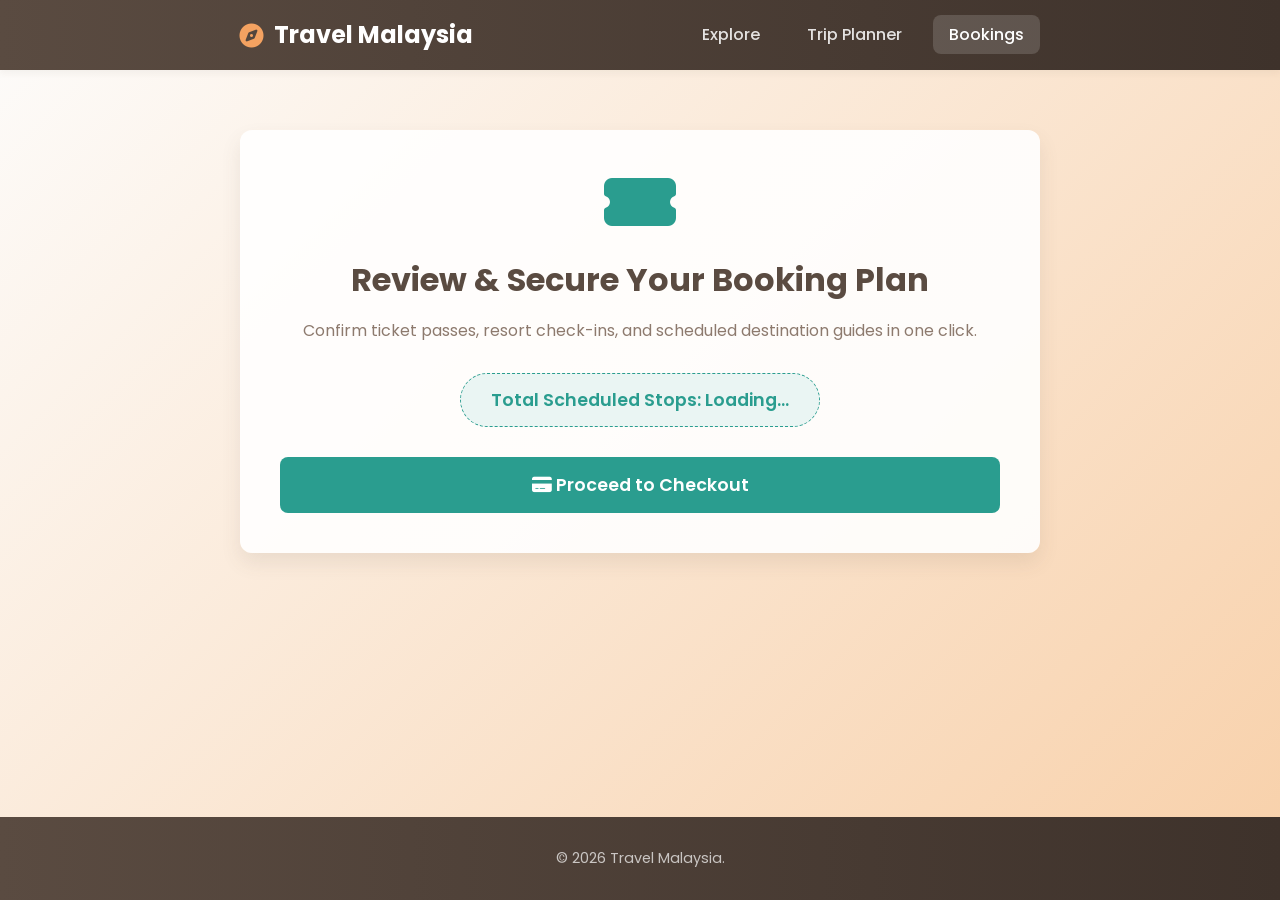
==== booking.html @ 1cf14736 "ok" ====
<!DOCTYPE html>
<html lang="en">
<head>
  <meta charset="UTF-8" />
  <meta name="viewport" content="width=device-width, initial-scale=1.0" />
  <title> Confirm Bookings - Travel Malaysia </title>
  <link rel="stylesheet" href="https://cdnjs.cloudflare.com/ajax/libs/font-awesome/6.4.0/css/all.min.css" />
  <link href="https://fonts.googleapis.com/css2?family=Poppins:wght@300;400;500;600;700&display=swap" rel="stylesheet" />
  
  <style>
    :root {
      --primary-gradient: linear-gradient(135deg, #fdfcfb 0%, #f8d0a9 100%);
      --header-gradient: linear-gradient(90deg, #5a4b41, #3e322b);
      --accent-color: #2a9d8f;
      --accent-hover: #264653;
      --text-main: #5a4b41;
      --text-light: #8d7a6e;
      --card-bg: rgba(255, 255, 255, 0.9);
      --shadow-sm: 0 4px 6px rgba(90, 75, 65, 0.05);
      --shadow-md: 0 10px 20px rgba(90, 75, 65, 0.1);
      --radius: 12px;
    }

    * {
      margin: 0;
      padding: 0;
      box-sizing: border-box;
      font-family: "Poppins", sans-serif;
    }

    body {
      background: var(--primary-gradient);
      background-attachment: fixed;
      color: var(--text-main);
      line-height: 1.6;
      display: flex;
      flex-direction: column;
      min-height: 100vh;
    }

    .container {
      max-width: 800px;
      margin: 0 auto;
      padding: 0 24px;
      width: 100%;
    }

    .site-header {
      background: var(--header-gradient);
      box-shadow: var(--shadow-sm);
    }

    .nav-container {
      display: flex;
      justify-content: space-between;
      align-items: center;
      padding: 16px 0;
    }

    .logo {
      color: #fff;
      font-size: 1.5rem;
      font-weight: 700;
      text-decoration: none;
      display: flex;
      align-items: center;
      gap: 10px;
    }

    .logo i {
      color: #f4a261;
    }

    .nav-menu {
      display: flex;
      list-style: none;
      gap: 15px;
    }

    .nav-menu a {
      color: rgba(255, 255, 255, 0.85);
      text-decoration: none;
      font-weight: 500;
      padding: 8px 16px;
      border-radius: 8px;
    }

    .nav-menu a:hover, .nav-menu a.active {
      color: #fff;
      background: rgba(255, 255, 255, 0.15);
    }

    .main-content {
      padding: 60px 0 80px;
      flex-grow: 1;
    }

    .booking-summary-box {
      background: var(--card-bg);
      border-radius: var(--radius);
      padding: 40px;
      box-shadow: var(--shadow-md);
      text-align: center;
    }

    .booking-summary-box i.main-icon {
      font-size: 4rem;
      color: var(--accent-color);
      margin-bottom: 20px;
    }

    .booking-summary-box h2 {
      font-size: 2rem;
      margin-bottom: 12px;
    }

    .booking-summary-box p {
      color: var(--text-light);
      margin-bottom: 30px;
    }

    .stats-badge {
      display: inline-block;
      background: #eaf5f3;
      color: var(--accent-color);
      padding: 12px 30px;
      border-radius: 50px;
      font-weight: 600;
      font-size: 1.1rem;
      margin-bottom: 30px;
      border: 1px dashed var(--accent-color);
    }

    .btn-checkout {
      display: block;
      width: 100%;
      background: var(--accent-color);
      color: #fff;
      padding: 15px;
      border-radius: 8px;
      border: none;
      font-weight: 600;
      font-size: 1.1rem;
      cursor: pointer;
      text-decoration: none;
      transition: all 0.2s ease;
    }

    .btn-checkout:hover {
      background: var(--accent-hover);
    }

    footer {
      background: var(--header-gradient);
      color: rgba(255, 255, 255, 0.7);
      text-align: center;
      padding: 30px 0;
      font-size: 0.9rem;
      margin-top: auto;
    }
  </style>
</head>
<body>

  <header class="site-header">
    <div class="container nav-container">
      <a href="index.html" class="logo">
        <i class="fas fa-compass"></i> Travel Malaysia
      </a>
      <nav>
        <ul class="nav-menu">
          <li><a href="index.html">Explore</a></li>
          <li><a href="planner.html">Trip Planner</a></li>
          <li><a href="booking.html" class="active">Bookings</a></li>
        </ul>
      </nav>
    </div>
  </header>

  <main class="container main-content">
    <div class="booking-summary-box">
      <i class="fas fa-ticket-alt main-icon"></i>
      <h2>Review & Secure Your Booking Plan</h2>
      <p>Confirm ticket passes, resort check-ins, and scheduled destination guides in one click.</p>
      
      <div class="stats-badge" id="ticket-counter">
        Total Scheduled Stops: Loading...
      </div>

      <button class="btn-checkout" onclick="executeCheckout()">
        <i class="fas fa-credit-card"></i> Proceed to Checkout
      </button>
    </div>
  </main>

  <footer>
    <div class="container">
      <p>&copy; 2026 Travel Malaysia.</p>
    </div>
  </footer>

  <script>
    async function loadBookingSummary() {
      try {
        const response = await fetch('api/get_itinerary.php');
        const result = await response.json();

        if (result.success) {
          const count = result.count || 0;
          document.getElementById('ticket-counter').innerHTML = `Total Scheduled Stops: <strong>${count} Destinations</strong>`;
        } else {
          document.getElementById('ticket-counter').innerText = "Total Scheduled Stops: 0";
        }
      } catch (error) {
        console.error("Failed to connect to summary data counter:", error);
      }
    }

    function executeCheckout() {
      alert("Redirecting securely to global booking networks... Enjoy your journey across Malaysia! 🇲🇾");
    }

    document.addEventListener("DOMContentLoaded", loadBookingSummary);
  </script>
</body>
</html>
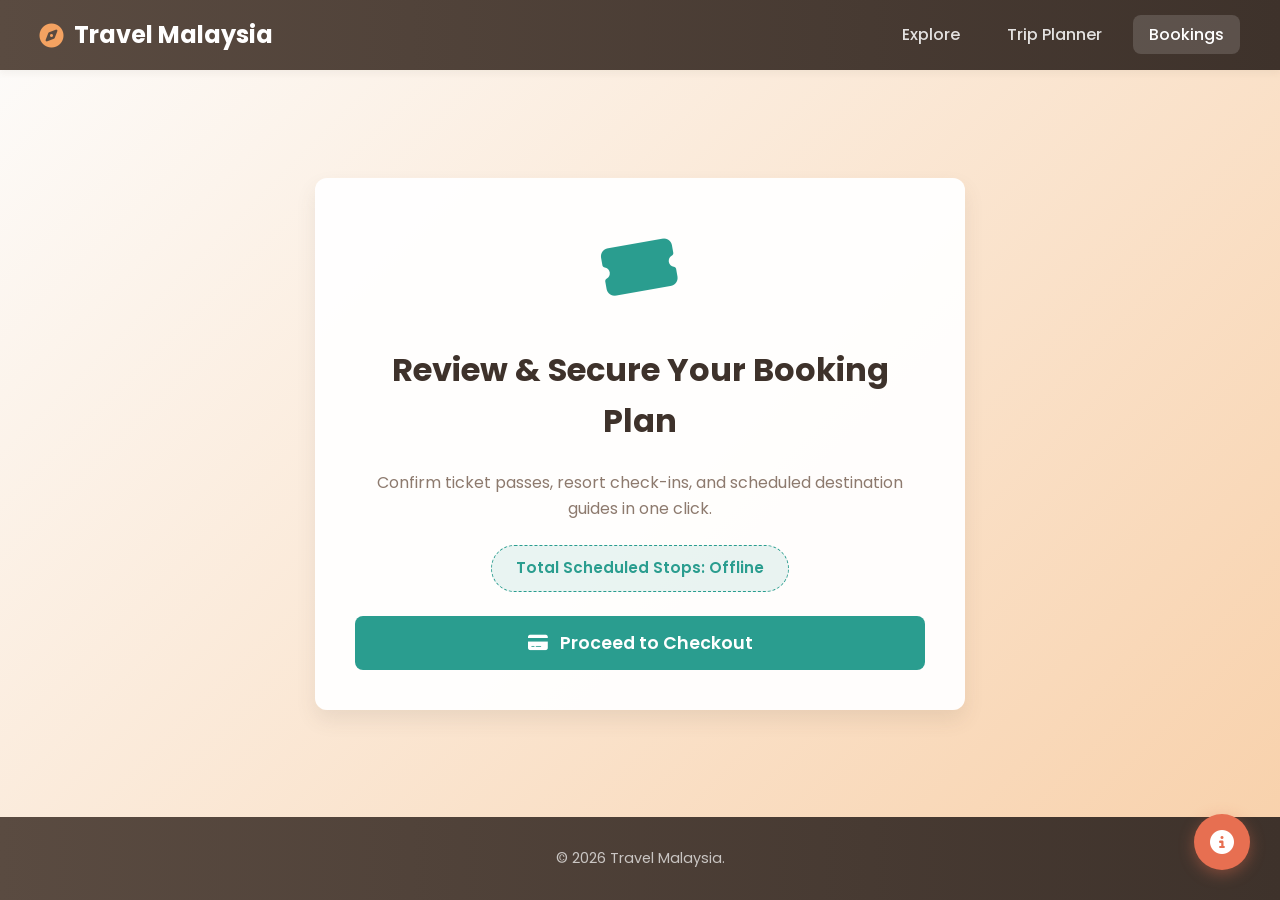
==== commit b0557af1: "Update booking.html (amir) Added info page" ====
--- a/booking.html
+++ b/booking.html
@@ -3,7 +3,7 @@
 <head>
   <meta charset="UTF-8" />
   <meta name="viewport" content="width=device-width, initial-scale=1.0" />
-  <title> Confirm Bookings - Travel Malaysia </title>
+  <title>Bookings - Travel Malaysia</title>
   <link rel="stylesheet" href="https://cdnjs.cloudflare.com/ajax/libs/font-awesome/6.4.0/css/all.min.css" />
   <link href="https://fonts.googleapis.com/css2?family=Poppins:wght@300;400;500;600;700&display=swap" rel="stylesheet" />
   
@@ -11,14 +11,16 @@
     :root {
       --primary-gradient: linear-gradient(135deg, #fdfcfb 0%, #f8d0a9 100%);
       --header-gradient: linear-gradient(90deg, #5a4b41, #3e322b);
-      --accent-color: #2a9d8f;
-      --accent-hover: #264653;
+      --accent-color: #e76f51;
+      --accent-hover: #d65d40;
+      --teal-color: #2a9d8f;
       --text-main: #5a4b41;
       --text-light: #8d7a6e;
-      --card-bg: rgba(255, 255, 255, 0.9);
+      --card-bg: rgba(255, 255, 255, 0.95);
       --shadow-sm: 0 4px 6px rgba(90, 75, 65, 0.05);
       --shadow-md: 0 10px 20px rgba(90, 75, 65, 0.1);
       --radius: 12px;
+      --transition: all 0.3s cubic-bezier(0.4, 0, 0.2, 1);
     }
 
     * {
@@ -39,14 +41,18 @@
     }
 
     .container {
-      max-width: 800px;
+      max-width: 1200px;
       margin: 0 auto;
       padding: 0 24px;
       width: 100%;
     }
 
+    /* --- Navigation Bar --- */
     .site-header {
       background: var(--header-gradient);
+      position: sticky;
+      top: 0;
+      z-index: 1000;
       box-shadow: var(--shadow-sm);
     }
 
@@ -83,6 +89,7 @@
       font-weight: 500;
       padding: 8px 16px;
       border-radius: 8px;
+      transition: var(--transition);
     }
 
     .nav-menu a:hover, .nav-menu a.active {
@@ -90,64 +97,299 @@
       background: rgba(255, 255, 255, 0.15);
     }
 
+    /* --- Booking Central Panel --- */
     .main-content {
-      padding: 60px 0 80px;
+      display: flex;
+      align-items: center;
+      justify-content: center;
       flex-grow: 1;
-    }
-
-    .booking-summary-box {
+      padding: 40px 24px;
+    }
+
+    .booking-card {
       background: var(--card-bg);
       border-radius: var(--radius);
       padding: 40px;
+      max-width: 650px;
+      width: 100%;
+      text-align: center;
       box-shadow: var(--shadow-md);
-      text-align: center;
-    }
-
-    .booking-summary-box i.main-icon {
+      display: flex;
+      flex-direction: column;
+      align-items: center;
+      gap: 24px;
+    }
+
+    .ticket-icon {
       font-size: 4rem;
-      color: var(--accent-color);
-      margin-bottom: 20px;
-    }
-
-    .booking-summary-box h2 {
+      color: var(--teal-color);
+      transform: rotate(-10deg);
+    }
+
+    .booking-card h2 {
       font-size: 2rem;
-      margin-bottom: 12px;
-    }
-
-    .booking-summary-box p {
+      font-weight: 700;
+      color: #3e322b;
+    }
+
+    .booking-card p {
       color: var(--text-light);
-      margin-bottom: 30px;
-    }
-
-    .stats-badge {
-      display: inline-block;
-      background: #eaf5f3;
-      color: var(--accent-color);
-      padding: 12px 30px;
+      font-size: 1rem;
+    }
+
+    .status-badge {
+      background: rgba(42, 157, 143, 0.1);
+      color: var(--teal-color);
+      padding: 10px 24px;
       border-radius: 50px;
       font-weight: 600;
+      border: 1px dashed var(--teal-color);
+      font-size: 0.95rem;
+    }
+
+    .btn-checkout {
+      background: var(--teal-color);
+      color: #fff;
+      border: none;
+      padding: 14px 32px;
+      border-radius: 8px;
       font-size: 1.1rem;
+      font-weight: 600;
+      cursor: pointer;
+      width: 100%;
+      display: flex;
+      align-items: center;
+      justify-content: center;
+      gap: 12px;
+      transition: var(--transition);
+    }
+
+    .btn-checkout:hover {
+      background: #218175;
+      transform: translateY(-2px);
+    }
+
+    /* --- Floating Project Info Trigger Button --- */
+    .floating-info-btn {
+      position: fixed;
+      bottom: 30px;
+      right: 30px;
+      background: var(--accent-color);
+      color: white;
+      width: 56px;
+      height: 56px;
+      border-radius: 50%;
+      display: flex;
+      align-items: center;
+      justify-content: center;
+      font-size: 1.5rem;
+      cursor: pointer;
+      box-shadow: 0 4px 15px rgba(231, 111, 81, 0.4);
+      transition: var(--transition);
+      border: none;
+      z-index: 1999;
+    }
+
+    .floating-info-btn:hover {
+      background: var(--accent-hover);
+      transform: scale(1.1) rotate(15deg);
+    }
+
+    /* --- FIXED: Project Portfolio Dashboard Modal Overlay --- */
+    .modal-overlay {
+      position: fixed;
+      top: 0;
+      left: 0;
+      width: 100%;
+      height: 100%;
+      background: rgba(62, 50, 43, 0.7);
+      backdrop-filter: blur(5px);
+      display: flex;
+      align-items: center;
+      justify-content: center;
+      opacity: 0;
+      visibility: hidden; /* Fixes event trapping bugs */
+      transition: opacity 0.3s ease, visibility 0.3s ease;
+      z-index: 2000;
+      padding: 20px;
+    }
+
+    .modal-overlay.active {
+      opacity: 1;
+      visibility: visible;
+    }
+
+    .modal-wrapper {
+      background: #fff;
+      width: 100%;
+      max-width: 850px;
+      max-height: 85vh;
+      border-radius: 16px;
+      box-shadow: 0 20px 40px rgba(0,0,0,0.3);
+      display: flex;
+      flex-direction: column;
+      transform: scale(0.9);
+      transition: transform 0.3s ease;
+      overflow: hidden;
+    }
+
+    .modal-overlay.active .modal-wrapper {
+      transform: scale(1);
+    }
+
+    .modal-header {
+      background: var(--header-gradient);
+      color: white;
+      padding: 20px 30px;
+      display: flex;
+      justify-content: space-between;
+      align-items: center;
+    }
+
+    .modal-header h3 {
+      font-size: 1.3rem;
+      display: flex;
+      align-items: center;
+      gap: 12px;
+    }
+
+    .btn-close-modal {
+      background: transparent;
+      border: none;
+      color: rgba(255,255,255,0.7);
+      font-size: 2rem;
+      cursor: pointer;
+      transition: var(--transition);
+      line-height: 1;
+    }
+
+    .btn-close-modal:hover {
+      color: white;
+    }
+
+    .modal-body {
+      padding: 30px;
+      overflow-y: auto;
+      background: #fcfbfa;
+    }
+
+    /* --- Infographic Sections --- */
+    .info-section {
       margin-bottom: 30px;
-      border: 1px dashed var(--accent-color);
-    }
-
-    .btn-checkout {
+    }
+
+    .info-section h4 {
+      font-size: 1.1rem;
+      color: #3e322b;
+      border-left: 4px solid var(--accent-color);
+      padding-left: 12px;
+      margin-bottom: 15px;
+      text-transform: uppercase;
+      letter-spacing: 0.5px;
+    }
+
+    .meta-grid {
+      display: grid;
+      grid-template-columns: repeat(auto-fit, minmax(220px, 1fr));
+      gap: 15px;
+    }
+
+    .meta-card {
+      background: white;
+      padding: 15px 20px;
+      border-radius: 8px;
+      border: 1px solid #eaddd5;
+      box-shadow: var(--shadow-sm);
+    }
+
+    .meta-card span {
       display: block;
+      font-size: 0.8rem;
+      color: var(--text-light);
+      text-transform: uppercase;
+    }
+
+    .meta-card strong {
+      font-size: 0.95rem;
+      color: var(--text-main);
+    }
+
+    /* --- Technical Architecture Map --- */
+    .architecture-flow {
+      display: flex;
+      align-items: center;
+      justify-content: space-between;
+      gap: 12px;
+      background: #f4efe9;
+      padding: 20px;
+      border-radius: 10px;
+    }
+
+    @media (max-width: 650px) {
+      .architecture-flow {
+        flex-direction: column;
+      }
+      .architecture-flow i {
+        transform: rotate(90deg);
+      }
+    }
+
+    .arch-node {
+      background: white;
+      padding: 12px 15px;
+      border-radius: 6px;
+      flex: 1;
+      text-align: center;
+      box-shadow: var(--shadow-sm);
+      border-top: 3px solid var(--teal-color);
+    }
+
+    .arch-node h5 {
+      font-size: 0.9rem;
+      margin-bottom: 4px;
+      color: var(--text-main);
+    }
+
+    .arch-node p {
+      font-size: 0.75rem;
+      color: var(--text-light);
+    }
+
+    /* --- Evaluation Matrix Table --- */
+    .criteria-table {
       width: 100%;
-      background: var(--accent-color);
-      color: #fff;
-      padding: 15px;
+      border-collapse: collapse;
+      background: white;
       border-radius: 8px;
-      border: none;
+      overflow: hidden;
+      box-shadow: var(--shadow-sm);
+      border: 1px solid #eaddd5;
+    }
+
+    .criteria-table th, .criteria-table td {
+      padding: 12px 15px;
+      text-align: left;
+      font-size: 0.85rem;
+    }
+
+    .criteria-table th {
+      background: #f4efe9;
+      color: var(--text-main);
       font-weight: 600;
-      font-size: 1.1rem;
-      cursor: pointer;
-      text-decoration: none;
-      transition: all 0.2s ease;
-    }
-
-    .btn-checkout:hover {
-      background: var(--accent-hover);
+    }
+
+    .criteria-table tr {
+      border-bottom: 1px solid #eaddd5;
+    }
+
+    .badge-weight {
+      background: var(--header-gradient);
+      color: white;
+      padding: 2px 8px;
+      border-radius: 4px;
+      font-size: 0.75rem;
+      font-weight: 500;
+      white-space: nowrap;
     }
 
     footer {
@@ -178,16 +420,18 @@
   </header>
 
   <main class="container main-content">
-    <div class="booking-summary-box">
-      <i class="fas fa-ticket-alt main-icon"></i>
+    <div class="booking-card">
+      <div class="ticket-icon">
+        <i class="fas fa-ticket-alt"></i>
+      </div>
       <h2>Review & Secure Your Booking Plan</h2>
       <p>Confirm ticket passes, resort check-ins, and scheduled destination guides in one click.</p>
       
-      <div class="stats-badge" id="ticket-counter">
+      <div class="status-badge" id="stops-counter-badge">
         Total Scheduled Stops: Loading...
       </div>
-
-      <button class="btn-checkout" onclick="executeCheckout()">
+      
+      <button class="btn-checkout" onclick="executeCheckoutProcessing()">
         <i class="fas fa-credit-card"></i> Proceed to Checkout
       </button>
     </div>
@@ -199,28 +443,140 @@
     </div>
   </footer>
 
+  <button class="floating-info-btn" id="info-trigger" title="View Project Portfolio Infographics">
+    <i class="fas fa-info-circle"></i>
+  </button>
+
+  <div class="modal-overlay" id="info-modal">
+    <div class="modal-wrapper">
+      <div class="modal-header">
+        <h3><i class="fas fa-graduation-cap"></i> MMU Project Portfolio & Guidelines</h3>
+        <button class="btn-close-modal" id="info-close">&times;</button>
+      </div>
+      <div class="modal-body">
+        
+        <div class="info-section">
+          <h4><i class="fas fa-bookmark"></i> Coursework Details</h4>
+          <div class="meta-grid">
+            <div class="meta-card">
+              <span>Subject Module</span>
+              <strong>TWT2231 / TWT6223 [cite: 5, 8]</strong>
+            </div>
+            <div class="meta-card">
+              <span>Trimester</span>
+              <strong>Mar/Apr 2026 (TERM 2610) [cite: 4, 10]</strong>
+            </div>
+            <div class="meta-card">
+              <span>Selected Project Theme</span>
+              <strong>12. Web-Based Tourism System [cite: 30]</strong>
+            </div>
+            <div class="meta-card">
+              <span>Submission Cutoff</span>
+              <strong>30 June 2026 (Before 4:00 PM) [cite: 95]</strong>
+            </div>
+          </div>
+        </div>
+
+        <div class="info-section">
+          <h4><i class="fas fa-project-diagram"></i> Full-Stack Component Infographic</h4>
+          <div class="architecture-flow">
+            <div class="arch-node">
+              <h5>Front-End</h5>
+              <p>HTML5 Semantics, CSS3 Themes, JavaScript UI Client Logic [cite: 11, 39]</p>
+            </div>
+            <i class="fas fa-chevron-right" style="color: var(--text-light); font-size: 1.2rem;"></i>
+            <div class="arch-node">
+              <h5>Back-End Server</h5>
+              <p>PHP Core Controllers, Apache Handler, JSON Payload Parsing [cite: 11, 39]</p>
+            </div>
+            <i class="fas fa-chevron-right" style="color: var(--text-light); font-size: 1.2rem;"></i>
+            <div class="arch-node">
+              <h5>Data Storage</h5>
+              <p>MySQL Relational DB Tables, Structured Foreign Dependencies [cite: 11, 39]</p>
+            </div>
+          </div>
+        </div>
+
+        <div class="info-section">
+          <h4><i class="fas fa-chart-line"></i> Assignment Grading Allocation Scheme (Total 40%) [cite: 7, 45]</h4>
+          <table class="criteria-table">
+            <thead>
+              <tr>
+                <th>Assessment Criterion</th>
+                <th>Sub-Metrics Breakdown Elements</th>
+                <th>Weight Marks</th>
+              </tr>
+            </thead>
+            <tbody>
+              <tr>
+                <td><strong>Part A: Design Report [cite: 46, 47]</strong></td>
+                <td>System Requirements, Component Choices, Design UI Screenshots, Selected Snippets [cite: 49, 54, 136]</td>
+                <td><span class="badge-weight">25% (10m) [cite: 136]</span></td>
+              </tr>
+              <tr>
+                <td><strong>Part B: Source Code [cite: 60, 136]</strong></td>
+                <td>Code Style & Indentation, Meaningful Variables, Modularity, Error Reporting [cite: 136]</td>
+                <td><span class="badge-weight">15% (6m) [cite: 136]</span></td>
+              </tr>
+              <tr>
+                <td><strong>Part C: Presentation Demo [cite: 62, 136]</strong></td>
+                <td>Runtime Performance, Crash-Free Validation, User Friendliness, Requirements Match [cite: 63, 136]</td>
+                <td><span class="badge-weight">60% (24m) [cite: 136]</span></td>
+              </tr>
+            </tbody>
+          </table>
+        </div>
+
+      </div>
+    </div>
+  </div>
+
   <script>
-    async function loadBookingSummary() {
+    // Explicit event listeners targeting DOM elements
+    const infoModal = document.getElementById('info-modal');
+    const infoTrigger = document.getElementById('info-trigger');
+    const infoClose = document.getElementById('info-close');
+
+    // Display modal
+    infoTrigger.addEventListener('click', () => {
+      infoModal.classList.add('active');
+    });
+
+    // Dismiss modal via close action button
+    infoClose.addEventListener('click', () => {
+      infoModal.classList.remove('active');
+    });
+
+    // Dismiss modal if the shadow layer wrapper itself is selected
+    window.addEventListener('click', (event) => {
+      if (event.target === infoModal) {
+        infoModal.classList.remove('active');
+      }
+    });
+
+    // Live state counter updater matching project framework routes
+    async function updateBadgeStops() {
+      const badge = document.getElementById('stops-counter-badge');
       try {
         const response = await fetch('api/get_itinerary.php');
+        if (!response.ok) throw new Error();
         const result = await response.json();
-
-        if (result.success) {
-          const count = result.count || 0;
-          document.getElementById('ticket-counter').innerHTML = `Total Scheduled Stops: <strong>${count} Destinations</strong>`;
+        
+        if (result.success && result.data) {
+          badge.innerText = `Total Scheduled Stops: ${result.data.length} Places`;
         } else {
-          document.getElementById('ticket-counter').innerText = "Total Scheduled Stops: 0";
+          badge.innerText = "Total Scheduled Stops: 0 Places";
         }
       } catch (error) {
-        console.error("Failed to connect to summary data counter:", error);
+        badge.innerText = "Total Scheduled Stops: Offline";
       }
     }
 
-    function executeCheckout() {
-      alert("Redirecting securely to global booking networks... Enjoy your journey across Malaysia! 🇲🇾");
-    }
-
-    document.addEventListener("DOMContentLoaded", loadBookingSummary);
+    function executeCheckoutProcessing() {
+      alert("Checkout validation simulation processing success!");
+    }
+
+    document.addEventListener("DOMContentLoaded", updateBadgeStops);
   </script>
 </body>
-</html>+</html>
